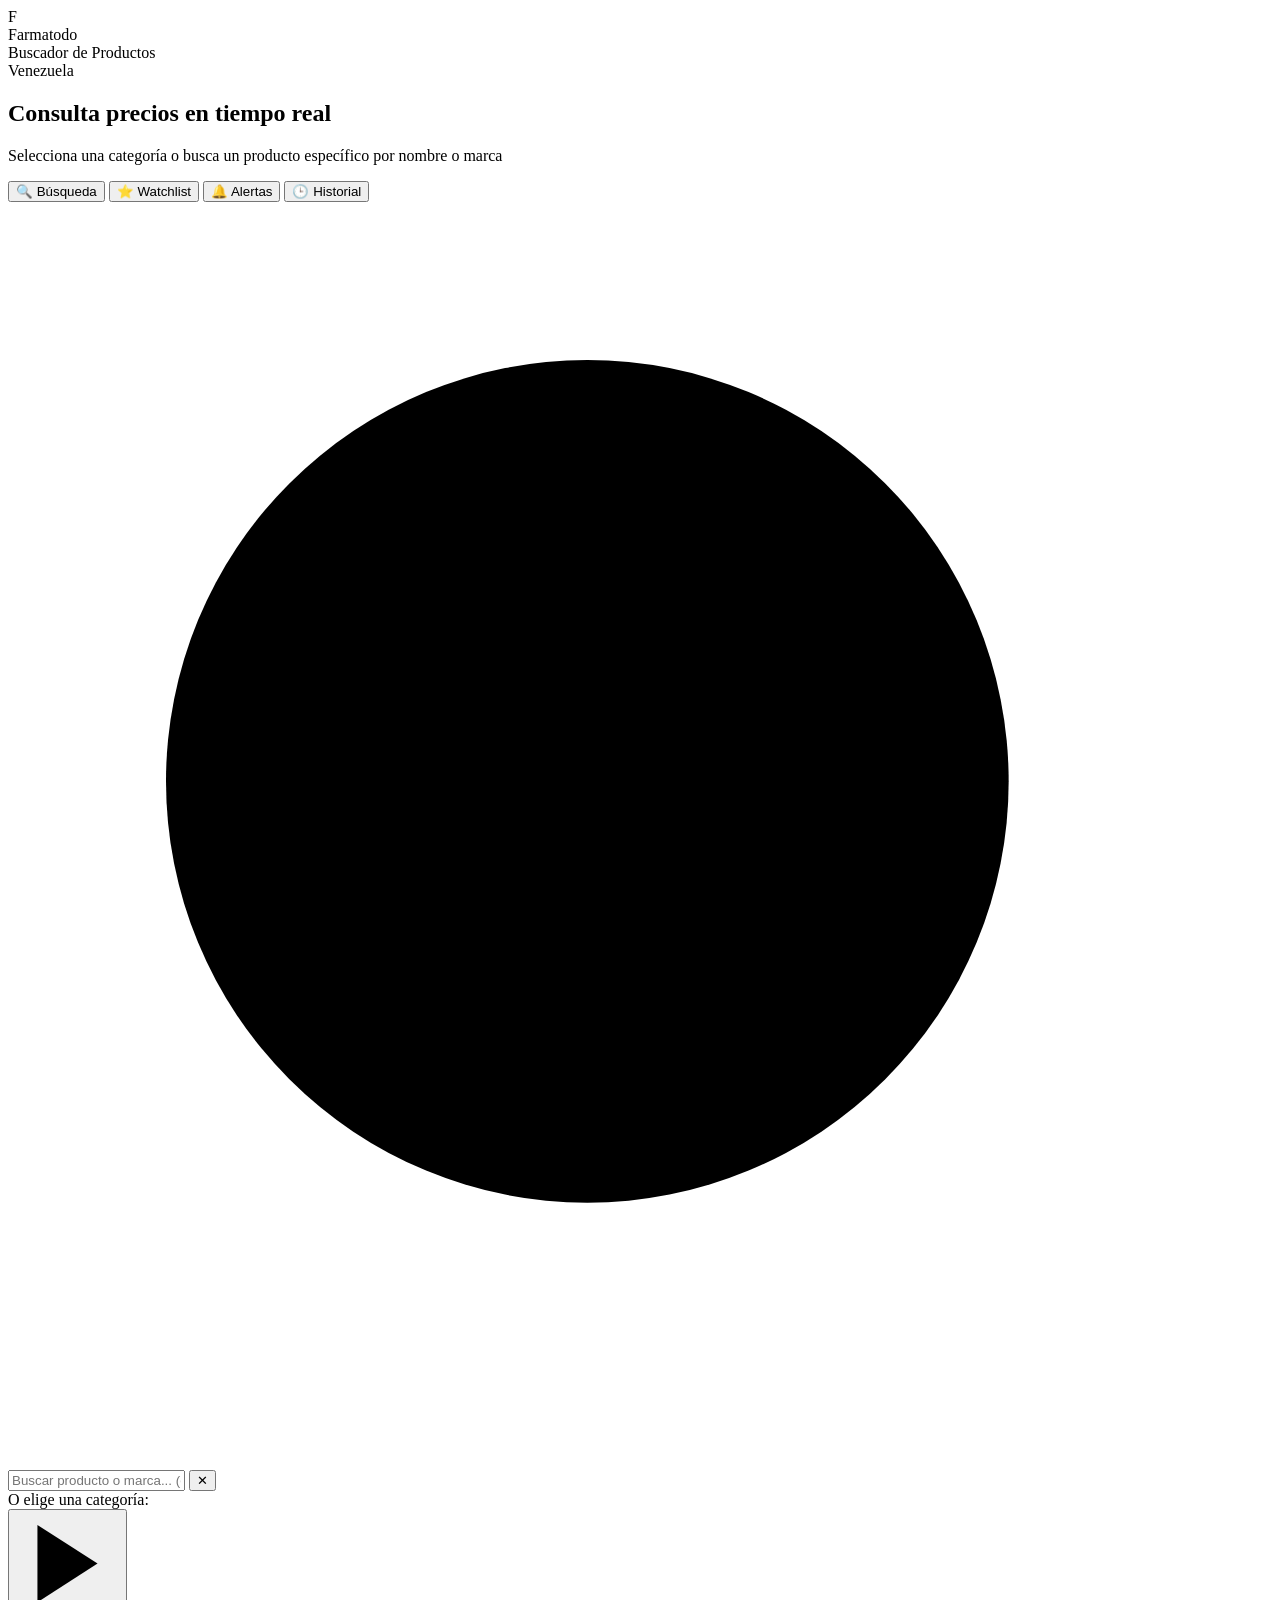
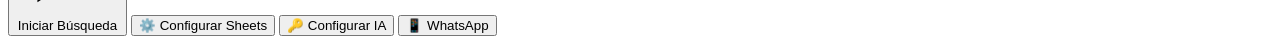
==== index.html @ d1be5161 "Add files via upload" ====
<!DOCTYPE html>
<html lang="es">
<head>
  <meta charset="UTF-8">
  <meta name="viewport" content="width=device-width, initial-scale=1.0">
  <title>Farmatodo | Buscador de Productos</title>
  <link rel="preconnect" href="https://fonts.googleapis.com">
  <link href="https://fonts.googleapis.com/css2?family=Inter:wght@300;400;500;600;700;800&display=swap" rel="stylesheet">
  <link rel="stylesheet" href="/static/style.css">
</head>
<body>

<!-- ══ HEADER ══════════════════════════════════════════════════════ -->
<header class="header">
  <div class="header-inner">
    <div class="logo">
      <div class="logo-icon">F</div>
      <div>
        <div class="logo-title">Farmatodo</div>
        <div class="logo-sub">Buscador de Productos</div>
      </div>
    </div>
    <div class="header-badge">Venezuela</div>
  </div>
</header>

<!-- ══ HERO ════════════════════════════════════════════════════════ -->
<section class="hero">
  <div class="hero-bg"></div>
  <div class="hero-content">
    <h1 class="hero-title">Consulta precios en tiempo real</h1>
    <p class="hero-sub">Selecciona una categoría o busca un producto específico por nombre o marca</p>
  </div>
</section>

<!-- ══ CONTROLES ═══════════════════════════════════════════════════ -->
<main class="main">
  <div class="card controls-card">

    <!-- ── TABS ─────────────────────────────────── -->
    <div class="tabs">
      <button class="tab" data-tab="search">🔍 Búsqueda</button>
      <button class="tab" data-tab="watchlist">⭐ Watchlist</button>
      <button class="tab" data-tab="alerts">
        🔔 Alertas <span id="alertBadge" class="badge-count" style="display:none">0</span>
      </button>
      <button class="tab" data-tab="history">🕒 Historial</button>
    </div>

    <!-- ══ TAB: BÚSQUEDA ══════════════════════════ -->
    <div id="tab-search" class="tab-panel active">
      <div class="search-row">
        <div class="search-wrap">
          <svg class="search-icon" viewBox="0 0 24 24"><circle cx="11" cy="11" r="8"/><line x1="21" y1="21" x2="16.65" y2="16.65"/></svg>
          <input id="searchInput" type="text" placeholder="Buscar producto o marca... (ej: Nestlé, Panadol, shampoo)" autocomplete="off">
          <button id="clearSearch" class="clear-btn" title="Limpiar">✕</button>
        </div>
      </div>
      <div class="section-label">O elige una categoría:</div>
      <div class="cat-grid" id="catGrid"></div>
    </div>

    <!-- ══ TAB: LISTA DE SEGUIMIENTO ══════════════ -->
    <div id="tab-watchlist" class="tab-panel" style="display:none">
      <div class="wl-header">
        <div class="section-label" style="margin-bottom:0">Busca varios productos a la vez y guárdalos</div>
        <button id="btnClearWatchlist" class="btn-ghost" title="Vaciar lista">Vaciar</button>
      </div>

      <div class="wl-input-row">
        <input id="wlInput" type="text" class="wl-input" placeholder="Escribe un producto o marca y presiona Enter o +" autocomplete="off">
        <button id="btnAddWl" class="btn btn-add">+ Agregar</button>
      </div>

      <div id="wlTags" class="wl-tags">
        <!-- chips generados por JS -->
      </div>

      <div class="wl-bottom">
        <span id="wlCount" class="wl-count">0 productos en la lista</span>
        <div style="display:flex;gap:8px">
          <button id="btnSaveWl" class="btn btn-outline">💾 Guardar lista</button>
          <button id="btnSearchWl" class="btn btn-primary" disabled>
            <svg viewBox="0 0 24 24"><polygon points="5,3 19,12 5,21"/></svg>
            Buscar lista completa
          </button>
        </div>
      </div>

      <!-- Listas guardadas -->
      <div id="savedLists" class="saved-lists"></div>
    </div>

    <!-- TAB: ALERTAS -->
    <div id="tab-alerts" class="tab-panel" style="display:none">
      
      <!-- Ticker de Precios (Bolsa) -->
      <div class="ticker-wrap">
        <div id="priceTicker" class="ticker">
          <!-- Se llena por JS -->
          <div class="ticker-item"><span class="ticker-name">INICIANDO MONITOR...</span></div>
        </div>
      </div>

      <div class="trading-header">
        <div>
          <div class="live-indicator">
            <div class="live-dot"></div>
            <span>MONITOR LIVE</span>
            <span id="liveClock" style="color:#888; font-weight:400">00:00:00</span>
          </div>
          <div class="modal-sub">Vigilancia activa de productos en Watchlist</div>
        </div>
        <div style="display:flex; gap:10px; align-items:center">
          <label class="btn-outline" style="display:flex; align-items:center; gap:8px; cursor:pointer; background:rgba(0,200,83,0.05)">
            <input type="checkbox" id="monitorToggle"> <strong>MONITOREO ACTIVO</strong>
          </label>
          <button id="btnClearAlerts" class="btn-ghost" style="font-size:12px">Limpiar Todo</button>
        </div>
      </div>
      
      <!-- Dashboard de Alertas -->
      <div id="alertsContainer" class="trading-grid">
        <div class="history-empty">Esperando cambios de precio en el mercado...</div>
      </div>
    </div>

    <!-- ══ TAB: HISTORIAL ══════════════════════════ -->
    <div id="tab-history" class="tab-panel" style="display:none">
      <div class="history-header">
        <div class="section-label" style="margin-bottom:0">Búsquedas anteriores</div>
        <button id="btnClearHistory" class="btn-ghost">Borrar todo</button>
      </div>
      <div id="historyList" class="history-list">
        <!-- ítems generados por JS -->
      </div>
    </div>

    <!-- ── BOTONES DE ACCIÓN ────────────────────── -->
    <div class="action-row" id="actionRow">
      <button id="btnSearch" class="btn btn-primary">
        <svg viewBox="0 0 24 24"><polygon points="5,3 19,12 5,21"/></svg>
        Iniciar Búsqueda
      </button>
      <button id="btnCancel" class="btn btn-danger" style="display:none">
        <svg viewBox="0 0 24 24"><rect x="3" y="3" width="18" height="18" rx="2"/></svg>
        Detener
      </button>
      <button id="btnExport" class="btn btn-success" style="display:none">
        <svg viewBox="0 0 24 24"><path d="M21 15v4a2 2 0 01-2 2H5a2 2 0 01-2-2v-4"/><polyline points="7,10 12,15 17,10"/><line x1="12" y1="15" x2="12" y2="3"/></svg>
        Exportar Excel
      </button>
      <button id="btnGsheets" class="btn btn-gsheets" style="display:none">
        <svg viewBox="0 0 24 24" fill="none" stroke="currentColor" stroke-width="2"><rect x="3" y="3" width="18" height="18" rx="2"/><line x1="3" y1="9" x2="21" y2="9"/><line x1="9" y1="9" x2="9" y2="21"/></svg>
        Enviar a Google Sheets
      </button>
      <button id="btnGsheetsConfig" class="btn btn-outline" title="Configurar Google Sheets">
        ⚙️ Configurar Sheets
      </button>
      <button id="btnAiAnalyze" class="btn btn-ai" style="display:none" title="Detectar competidores con IA">
        🤖 Analizar Competidores IA
      </button>
      <button id="btnAiConfig" class="btn btn-outline" title="Configurar Gemini API">
        🔑 Configurar IA
      </button>
      <button id="btnWpConfig" class="btn btn-outline" title="Configurar WhatsApp" onclick="openWpModal()">
        📱 WhatsApp
      </button>
    </div>
  </div>

  <!-- Barra de progreso -->
  <div id="progressBar" class="progress-wrap" style="display:none">
    <div class="progress-header">
      <span id="progressMsg">Iniciando...</span>
      <span id="progressPct">0%</span>
    </div>
    <div class="progress-track">
      <div id="progressFill" class="progress-fill"></div>
    </div>
    <div class="progress-stats">
      <span id="statsFound">0 productos encontrados</span>
      <span id="statsTime">00:00</span>
    </div>
  </div>

  <!-- Filtro de resultados -->
  <div id="filterRow" class="filter-row" style="display:none">
    <input id="filterInput" type="text" placeholder="Filtrar resultados..." class="filter-input">
    <select id="sortSelect" class="sort-select">
      <option value="">Ordenar por...</option>
      <option value="name">Nombre A-Z</option>
      <option value="price_asc">Precio menor</option>
      <option value="price_desc">Precio mayor</option>
      <option value="brand">Marca</option>
      <option value="discount">Con descuento primero</option>
    </select>
    <div id="countBadge" class="count-badge">0 resultados</div>
  </div>

  <!-- Tabla de resultados -->
  <div id="resultsWrap" class="card results-card" style="display:none">
    <table id="resultsTable">
      <thead>
        <tr>
          <th>#</th>
          <th>Fecha/Hora</th>
          <th>Imagen</th>
          <th>Marca</th>
          <th>Producto</th>
          <th>SKU</th>
          <th>Precio</th>
          <th>Antes</th>
          <th>Descuento</th>
          <th>Subcategoría</th>
          <th>Enlace</th>
        </tr>
      </thead>
      <tbody id="tableBody"></tbody>
    </table>
  </div>

  <!-- Estado vacío -->
  <div id="emptyState" class="empty-state" style="display:none">
    <div class="empty-icon">🔍</div>
    <div class="empty-title">Sin resultados</div>
    <div class="empty-sub">Intenta con otra categoría o término de búsqueda</div>
  </div>
</main>

<!-- ══ TOAST ════════════════════════════════════════════════════════ -->
<div id="toast" class="toast"></div>

<!-- ══ MODAL: CONFIGURACIÓN GOOGLE SHEETS ══════════════════════ -->
<div id="modalOverlay" class="modal-overlay" style="display:none" onclick="closeModal()"> </div>
<div id="gsheetsModal" class="modal" style="display:none">
  <div class="modal-header">
    <div>
      <div class="modal-title">📊 Configurar Google Sheets</div>
      <div class="modal-sub">Conecta la app con tu hoja de cálculo para guardar productos automáticamente</div>
    </div>
    <button class="modal-close" onclick="closeModal()">✕</button>
  </div>

  <div class="modal-body">
    <!-- Paso 1 -->
    <div class="setup-step">
      <div class="step-num">1</div>
      <div class="step-body">
        <div class="step-title">Crear cuenta de servicio en Google Cloud</div>
        <div class="step-desc">Necesitas un archivo JSON de credenciales. Sigue estos pasos:</div>
        <ol class="step-list">
          <li>Ve a <a href="https://console.cloud.google.com" target="_blank" rel="noopener">console.cloud.google.com</a></li>
          <li>Crea un proyecto nuevo (ej: "Farmatodo Scraper")</li>
          <li><strong>APIs y Servicios</strong> → Habilitar APIs → Busca y activa <em>"Google Sheets API"</em> y <em>"Google Drive API"</em></li>
          <li><strong>Credenciales</strong> → Crear credenciales → <em>Cuenta de servicio</em> → descarga el JSON</li>
        </ol>
        <div class="step-field">
          <label class="field-label">Ruta al archivo credentials.json</label>
          <input id="cfgCredsPath" type="text" class="modal-input" placeholder="C:\Users\manue\Downloads\mi-proyecto-xxxxx.json">
        </div>
      </div>
    </div>

    <!-- Paso 2 -->
    <div class="setup-step">
      <div class="step-num">2</div>
      <div class="step-body">
        <div class="step-title">Crear o abrir tu Google Sheet</div>
        <div class="step-desc">Crea una hoja nueva en <a href="https://sheets.google.com" target="_blank">sheets.google.com</a>, luego <strong>compártela</strong> con el email de tu cuenta de servicio (está en el JSON, campo <code>client_email</code>). Dále permiso de <em>Editor</em>.</div>
        <div class="step-field">
          <label class="field-label">URL de la hoja de cálculo</label>
          <input id="cfgSheetUrl" type="text" class="modal-input" placeholder="https://docs.google.com/spreadsheets/d/XXXXXX/edit">
        </div>
      </div>
    </div>
  </div>

  <div class="modal-footer">
    <button class="btn btn-outline" onclick="closeModal()">Cancelar</button>
    <button id="btnTestSheets" class="btn btn-outline">🔍 Probar conexión</button>
    <button id="btnSaveGsheets" class="btn btn-primary">💾 Guardar configuración</button>
  </div>
</div>

<!-- ══ MODAL: CONFIGURAR IA ════════════════════════════════════ -->
<div id="aiConfigOverlay" class="modal-overlay" style="display:none" onclick="closeAiConfigModal()"></div>
<div id="aiConfigModal" class="modal" style="display:none">
  <div class="modal-header">
    <div>
      <div class="modal-title">🤖 Configurar Análisis IA de Competidores</div>
      <div class="modal-sub">Usa Gemini para detectar competidores por significado, uso y propósito del producto</div>
    </div>
    <button class="modal-close" onclick="closeAiConfigModal()">✕</button>
  </div>
  <div class="modal-body">
    <div class="setup-step">
      <div class="step-num">1</div>
      <div class="step-body">
        <div class="step-title">Obtener tu Gemini API Key</div>
        <div class="step-desc">Ve a <a href="https://aistudio.google.com/app/apikey" target="_blank" rel="noopener">Google AI Studio</a>, inicia sesión con tu cuenta Google y genera una API Key gratuita. Cópiala y pégala abajo.</div>
        <div class="step-field" style="margin-top:12px">
          <label class="field-label">Gemini API Key</label>
          <input id="aiApiKeyInput" type="password" class="modal-input" placeholder="AIzaSy...">
          <div id="aiKeyStatus" style="margin-top:6px;font-size:12px;color:#888"></div>
        </div>
      </div>
    </div>
    <div class="setup-step" style="background:linear-gradient(135deg,#f3eeff,#ede4ff);border-color:#c9b0ff">
      <div class="step-num" style="background:#7b2ff7">💡</div>
      <div class="step-body">
        <div class="step-title">¿Qué detecta la IA?</div>
        <div class="step-desc">La IA de Gemini analiza el nombre de cada producto y entiende <strong>para qué sirve</strong>, aunque tenga un nombre genérico o de marketing. Así puede agrupar, por ejemplo:</div>
        <ul style="margin:8px 0 0 16px;font-size:13px;color:#555;line-height:1.8">
          <li><strong>Voltarén Gel</strong> + <strong>Diclofenaco Crema</strong> → "Antiinflamatorio Tópico | 50g"</li>
          <li><strong>Panadol Tab</strong> + <strong>Dolex 500mg</strong> → "Paracetamol Oral | 500mg"</li>
          <li><strong>Agua Micelar</strong> + <strong>Garnier Agua Limpiadora</strong> → "Agua Micelar Desmaquillante"</li>
        </ul>
      </div>
    </div>
  </div>
  <div class="modal-footer">
    <button class="btn btn-outline" onclick="closeAiConfigModal()">Cancelar</button>
    <button id="btnSaveAiKey" class="btn btn-ai">💾 Guardar API Key</button>
  </div>
</div>

<!-- ══ MODAL: PROGRESO IA ═══════════════════════════════════════ -->
<div id="aiProgressOverlay" class="modal-overlay" style="display:none"></div>
<div id="aiProgressModal" class="modal ai-progress-modal" style="display:none">
  <div class="modal-header">
    <div>
      <div class="modal-title">🤖 Analizando Competidores con IA</div>
      <div class="modal-sub" id="aiProgressSubtitle">Gemini está procesando los productos en lotes...</div>
    </div>
  </div>
  <div class="modal-body" style="padding:16px 24px">
    <div class="ai-progress-track">
      <div id="aiProgressFill" class="ai-progress-fill" style="width:0%"></div>
    </div>
    <div style="display:flex;justify-content:space-between;margin-top:8px;font-size:13px;color:#666">
      <span id="aiProgressMsg">Iniciando...</span>
      <span id="aiProgressPct">0%</span>
    </div>
    <div id="aiResultsPreview" class="ai-results-preview">
      <!-- Resultados en tiempo real -->
    </div>
  </div>
  <div class="modal-footer">
    <button id="btnCancelAi" class="btn btn-danger">⏹ Detener</button>
    <button id="btnExportAiSheets" class="btn btn-ai" style="display:none">
      📊 Exportar a Google Sheets
    </button>
  </div>
</div>

<script src="/static/app.js"></script>
  <!-- ══ MODAL: EMAIL ════════════════════════════ -->
  <div id="emailModal" class="modal" style="display:none">
    <div class="modal-header">
      <div>
        <div class="modal-title">📧 Configurar Alertas por Correo</div>
        <div class="modal-sub">Usa tu cuenta de Gmail/Outlook para alertas GRATIS</div>
      </div>
      <button class="modal-close" onclick="closeEmailModal()">✕</button>
    </div>
    <div class="modal-body">
      <div class="setup-step">
        <div class="step-num">1</div>
        <div class="step-body">
          <div class="step-title">Servidor de Salida (SMTP)</div>
          <div style="display:grid; grid-template-columns: 2fr 1fr; gap:10px">
            <div class="form-group">
              <label>Servidor SMTP</label>
              <input type="text" id="mailSmtp" placeholder="smtp.gmail.com" class="wl-input" style="width:100%">
            </div>
            <div class="form-group">
              <label>Puerto</label>
              <input type="number" id="mailPort" placeholder="587" class="wl-input" style="width:100%">
            </div>
          </div>
        </div>
      </div>
      <div class="setup-step" style="margin-top:20px">
        <div class="step-num">2</div>
        <div class="step-body">
          <div class="step-title">Cuenta de Envío</div>
          <div class="form-group">
            <label>Tu Correo Electrónico</label>
            <input type="text" id="mailSender" placeholder="tu_usuario@gmail.com" class="wl-input" style="width:100%">
          </div>
          <div class="form-group" style="margin-top:12px">
            <label>Contraseña de Aplicación <small>(no tu clave normal)</small></label>
            <input type="password" id="mailPass" placeholder="Tu contraseña de app" class="wl-input" style="width:100%">
          </div>
        </div>
      </div>
      <div class="setup-step" style="margin-top:20px">
        <div class="step-num">3</div>
        <div class="step-body">
          <div class="step-title">Destinatario</div>
          <div class="form-group">
            <label>Enviar Alertas A:</label>
            <input type="text" id="mailReceiver" placeholder="tu_correo_personal@gmail.com" class="wl-input" style="width:100%">
          </div>
          <div style="margin-top:15px; display:flex; align-items:center; gap:10px; background:rgba(46,109,180,0.05); padding:10px; border-radius:8px">
            <input type="checkbox" id="mailEnabled" style="width:20px; height:20px; cursor:pointer">
            <label for="mailEnabled" style="cursor:pointer; font-weight:700; color:var(--accent)">Habilitar Alertas por Email</label>
          </div>
        </div>
      </div>
    </div>
    <div class="modal-footer" style="padding:20px; display:flex; justify-content:flex-end; gap:12px; border-top:1px solid var(--border)">
      <button class="btn-ghost" onclick="closeEmailModal()">Cancelar</button>
      <button class="btn btn-primary" onclick="saveEmailConfig()">Guardar Configuración</button>
    </div>
  </div>
</body>
</html>
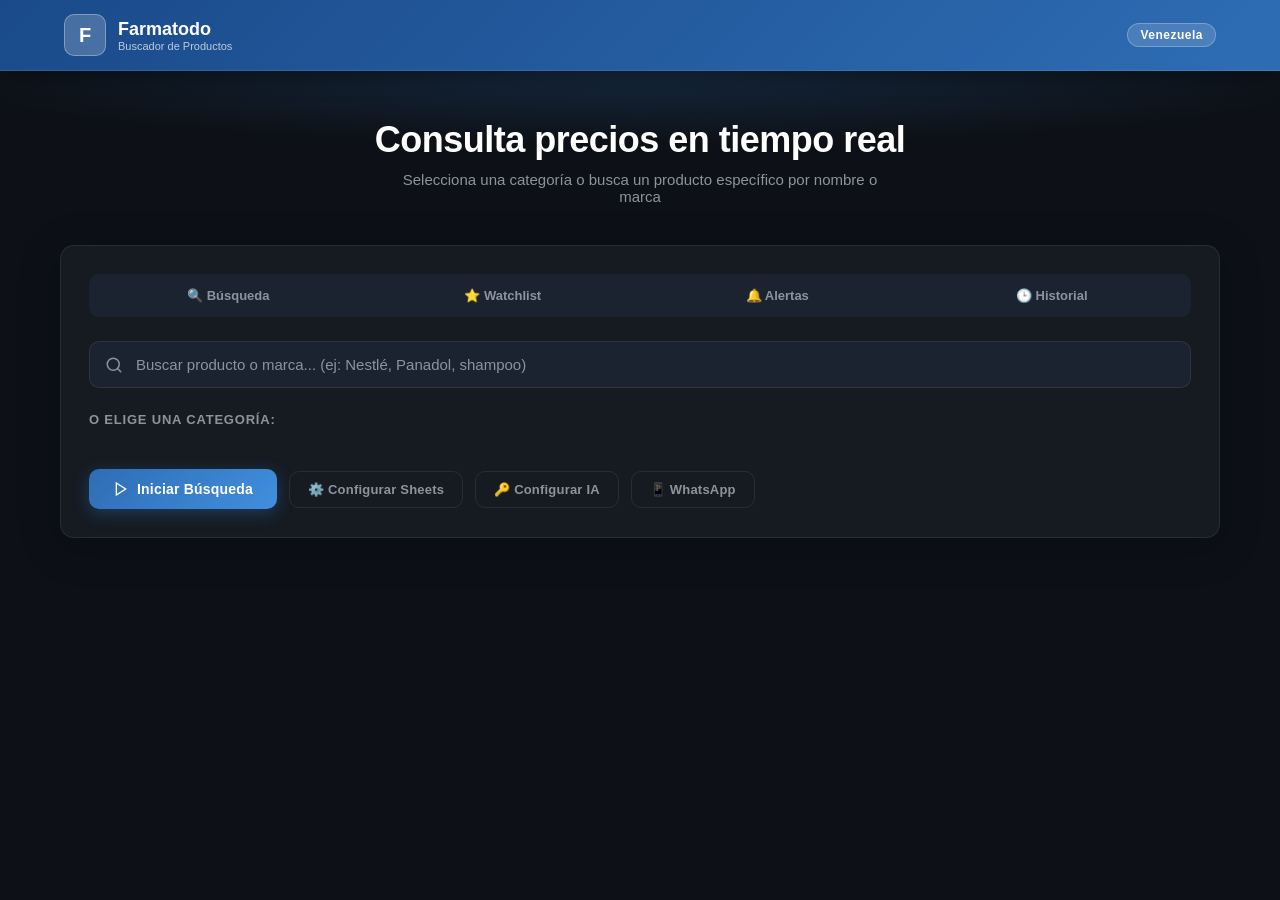
==== commit a5c4b1f6: "Add files via upload" ====
--- a/index.html
+++ b/index.html
@@ -6,7 +6,7 @@
   <title>Farmatodo | Buscador de Productos</title>
   <link rel="preconnect" href="https://fonts.googleapis.com">
   <link href="https://fonts.googleapis.com/css2?family=Inter:wght@300;400;500;600;700;800&display=swap" rel="stylesheet">
-  <link rel="stylesheet" href="/static/style.css">
+  <link rel="stylesheet" href="style.css">
 </head>
 <body>
 
@@ -354,7 +354,7 @@
   </div>
 </div>
 
-<script src="/static/app.js"></script>
+<script src="app.js"></script>
   <!-- ══ MODAL: EMAIL ════════════════════════════ -->
   <div id="emailModal" class="modal" style="display:none">
     <div class="modal-header">
--- a/style.css
+++ b/style.css
@@ -0,0 +1,649 @@
+/* ═══════════════════════════════════════════════
+   Farmatodo App — Premium Design System
+   ═══════════════════════════════════════════════ */
+:root {
+  --blue:       #2E6DB4;
+  --blue-dark:  #1a4a8a;
+  --blue-light: #418fde;
+  --blue-glow:  rgba(46, 109, 180, 0.3);
+  --accent:     #14c5c7;
+  --success:    #00c853;
+  --danger:     #ff3d71;
+  --warn:       #ffc107;
+  --bg:         #0d1117;
+  --surface:    #161b22;
+  --surface2:   #1c2330;
+  --border:     rgba(255,255,255,0.08);
+  --text:       #e6edf3;
+  --text-sub:   #8b949e;
+  --radius:     14px;
+  --transition: 0.25s cubic-bezier(.4,0,.2,1);
+}
+
+*, *::before, *::after { box-sizing: border-box; margin: 0; padding: 0; }
+
+html { font-size: 16px; scroll-behavior: smooth; }
+
+body {
+  font-family: 'Inter', -apple-system, sans-serif;
+  background: var(--bg);
+  color: var(--text);
+  min-height: 100vh;
+  overflow-x: hidden;
+}
+
+/* ── Scrollbar ─────────────────────────────────── */
+::-webkit-scrollbar { width: 6px; height: 6px; }
+::-webkit-scrollbar-track { background: var(--surface); }
+::-webkit-scrollbar-thumb { background: var(--blue); border-radius: 3px; }
+
+/* ── HEADER ────────────────────────────────────── */
+.header {
+  background: linear-gradient(135deg, var(--blue-dark) 0%, var(--blue) 100%);
+  border-bottom: 1px solid rgba(255,255,255,0.1);
+  position: sticky; top: 0; z-index: 100;
+  box-shadow: 0 4px 24px rgba(0,0,0,0.4);
+}
+.header-inner {
+  max-width: 1200px; margin: 0 auto;
+  padding: 14px 24px;
+  display: flex; align-items: center; justify-content: space-between;
+}
+.logo { display: flex; align-items: center; gap: 12px; }
+.logo-icon {
+  width: 42px; height: 42px; border-radius: 10px;
+  background: rgba(255,255,255,0.2);
+  backdrop-filter: blur(10px);
+  display: flex; align-items: center; justify-content: center;
+  font-size: 20px; font-weight: 800; color: #fff;
+  border: 1px solid rgba(255,255,255,0.3);
+}
+.logo-title { font-size: 18px; font-weight: 700; color: #fff; }
+.logo-sub  { font-size: 11px; color: rgba(255,255,255,0.7); font-weight: 400; }
+.header-badge {
+  background: rgba(255,255,255,0.15);
+  border: 1px solid rgba(255,255,255,0.25);
+  color: #fff; font-size: 12px; font-weight: 600;
+  padding: 4px 12px; border-radius: 20px;
+  letter-spacing: 0.5px;
+}
+
+/* ── HERO ──────────────────────────────────────── */
+.hero {
+  position: relative; overflow: hidden;
+  padding: 48px 24px 40px;
+  text-align: center;
+}
+.hero-bg {
+  position: absolute; inset: 0;
+  background: radial-gradient(ellipse 80% 60% at 50% 0%, rgba(46,109,180,0.25) 0%, transparent 70%);
+  pointer-events: none;
+}
+.hero-content { position: relative; }
+.hero-title {
+  font-size: clamp(24px, 4vw, 36px);
+  font-weight: 800; color: #fff;
+  letter-spacing: -0.5px;
+  margin-bottom: 10px;
+}
+.hero-sub { font-size: 15px; color: var(--text-sub); max-width: 520px; margin: 0 auto; }
+
+/* ── MAIN ──────────────────────────────────────── */
+.main {
+  max-width: 1200px; margin: 0 auto;
+  padding: 0 20px 60px;
+}
+
+/* ── CARD ──────────────────────────────────────── */
+.card {
+  background: var(--surface);
+  border: 1px solid var(--border);
+  border-radius: var(--radius);
+  padding: 28px;
+  margin-bottom: 20px;
+}
+.controls-card { box-shadow: 0 8px 40px rgba(0,0,0,0.3); }
+
+/* ── SEARCH ────────────────────────────────────── */
+.search-row { margin-bottom: 24px; }
+.search-wrap {
+  position: relative;
+  display: flex; align-items: center;
+}
+.search-icon {
+  position: absolute; left: 16px;
+  width: 18px; height: 18px;
+  stroke: var(--text-sub); fill: none;
+  stroke-width: 2; stroke-linecap: round;
+  pointer-events: none;
+}
+#searchInput {
+  width: 100%;
+  background: var(--surface2);
+  border: 1.5px solid var(--border);
+  border-radius: 10px;
+  color: var(--text);
+  font-family: 'Inter', sans-serif;
+  font-size: 15px;
+  padding: 14px 44px 14px 46px;
+  outline: none;
+  transition: border-color var(--transition), box-shadow var(--transition);
+}
+#searchInput:focus {
+  border-color: var(--blue-light);
+  box-shadow: 0 0 0 3px var(--blue-glow);
+}
+#searchInput::placeholder { color: var(--text-sub); }
+.clear-btn {
+  position: absolute; right: 12px;
+  background: none; border: none;
+  color: var(--text-sub); cursor: pointer;
+  font-size: 14px; padding: 4px 6px;
+  border-radius: 4px;
+  display: none;
+  transition: color var(--transition);
+}
+.clear-btn:hover { color: var(--text); }
+
+/* ── CATEGORY GRID ─────────────────────────────── */
+.section-label {
+  font-size: 13px; font-weight: 600;
+  color: var(--text-sub); text-transform: uppercase;
+  letter-spacing: 0.8px; margin-bottom: 14px;
+}
+.cat-grid {
+  display: grid;
+  grid-template-columns: repeat(auto-fill, minmax(160px, 1fr));
+  gap: 10px;
+  margin-bottom: 28px;
+}
+.cat-chip {
+  background: var(--surface2);
+  border: 1.5px solid var(--border);
+  border-radius: 10px;
+  padding: 14px 12px;
+  cursor: pointer;
+  text-align: center;
+  transition: all var(--transition);
+  user-select: none;
+}
+.cat-chip:hover {
+  border-color: var(--blue-light);
+  background: rgba(46,109,180,0.1);
+  transform: translateY(-2px);
+}
+.cat-chip.active {
+  border-color: var(--blue-light);
+  background: rgba(46,109,180,0.2);
+  box-shadow: 0 0 0 2px var(--blue-glow);
+}
+.cat-chip-icon { font-size: 22px; margin-bottom: 6px; }
+.cat-chip-name { font-size: 12px; font-weight: 600; color: var(--text); }
+.cat-chip-count { font-size: 10px; color: var(--text-sub); margin-top: 2px; }
+
+/* ── BUTTONS ───────────────────────────────────── */
+.action-row {
+  display: flex; gap: 12px; flex-wrap: wrap;
+  align-items: center;
+}
+.btn {
+  display: inline-flex; align-items: center; gap: 8px;
+  font-family: 'Inter', sans-serif;
+  font-size: 14px; font-weight: 600;
+  padding: 12px 24px; border-radius: 10px;
+  border: none; cursor: pointer;
+  transition: all var(--transition);
+  letter-spacing: 0.2px;
+}
+.btn svg { width: 16px; height: 16px; fill: none; stroke: currentColor; stroke-width: 2; stroke-linecap: round; }
+.btn-primary {
+  background: linear-gradient(135deg, var(--blue) 0%, var(--blue-light) 100%);
+  color: #fff;
+  box-shadow: 0 4px 16px rgba(46,109,180,0.4);
+}
+.btn-primary:hover {
+  transform: translateY(-2px);
+  box-shadow: 0 8px 24px rgba(46,109,180,0.5);
+}
+.btn-primary:active { transform: translateY(0); }
+.btn-danger  { background: rgba(255,61,113,0.15); border: 1.5px solid var(--danger); color: var(--danger); }
+.btn-danger:hover  { background: rgba(255,61,113,0.25); }
+.btn-success { background: rgba(0,200,83,0.15); border: 1.5px solid var(--success); color: var(--success); }
+.btn-success:hover { background: rgba(0,200,83,0.25); }
+.btn:disabled { opacity: 0.45; cursor: not-allowed; transform: none !important; }
+
+/* ── PROGRESS ──────────────────────────────────── */
+.progress-wrap {
+  background: var(--surface);
+  border: 1px solid var(--border);
+  border-radius: var(--radius);
+  padding: 20px 24px;
+  margin-bottom: 20px;
+}
+.progress-header {
+  display: flex; justify-content: space-between;
+  align-items: center; margin-bottom: 10px;
+}
+.progress-header span { font-size: 14px; font-weight: 500; }
+#progressPct { color: var(--blue-light); font-weight: 700; }
+.progress-track {
+  height: 8px; background: var(--surface2);
+  border-radius: 4px; overflow: hidden;
+  margin-bottom: 10px;
+}
+.progress-fill {
+  height: 100%;
+  background: linear-gradient(90deg, var(--blue) 0%, var(--accent) 100%);
+  border-radius: 4px; width: 0%;
+  transition: width 0.6s ease;
+  position: relative;
+}
+.progress-fill::after {
+  content: ''; position: absolute; right: 0; top: 0; bottom: 0; width: 40px;
+  background: linear-gradient(90deg, transparent, rgba(255,255,255,0.3));
+  animation: shimmer 1.2s infinite;
+}
+@keyframes shimmer { 0%,100% { opacity: 0.4 } 50% { opacity: 1 } }
+.progress-stats {
+  display: flex; justify-content: space-between;
+  font-size: 12px; color: var(--text-sub);
+}
+
+/* ── FILTER ROW ────────────────────────────────── */
+.filter-row {
+  display: flex; gap: 10px; align-items: center;
+  margin-bottom: 14px; flex-wrap: wrap;
+}
+.filter-input {
+  flex: 1; min-width: 200px;
+  background: var(--surface); border: 1.5px solid var(--border);
+  border-radius: 8px; color: var(--text);
+  font-family: 'Inter', sans-serif; font-size: 14px;
+  padding: 10px 14px; outline: none;
+  transition: border-color var(--transition);
+}
+.filter-input:focus { border-color: var(--blue-light); }
+.filter-input::placeholder { color: var(--text-sub); }
+.sort-select {
+  background: var(--surface); border: 1.5px solid var(--border);
+  border-radius: 8px; color: var(--text);
+  font-family: 'Inter', sans-serif; font-size: 13px;
+  padding: 10px 14px; outline: none; cursor: pointer;
+  transition: border-color var(--transition);
+}
+.sort-select:focus { border-color: var(--blue-light); }
+.sort-select option { background: var(--surface2); }
+.count-badge {
+  background: rgba(46,109,180,0.2);
+  border: 1px solid rgba(46,109,180,0.4);
+  color: var(--blue-light); font-size: 12px; font-weight: 600;
+  padding: 8px 14px; border-radius: 8px; white-space: nowrap;
+}
+
+/* ── RESULTS TABLE ─────────────────────────────── */
+.results-card { padding: 0; overflow: hidden; }
+#resultsTable {
+  width: 100%; border-collapse: collapse;
+  font-size: 13px;
+}
+#resultsTable thead th {
+  background: var(--surface2);
+  color: var(--text-sub); font-size: 11px; font-weight: 700;
+  text-transform: uppercase; letter-spacing: 0.6px;
+  padding: 14px 12px;
+  text-align: left; white-space: nowrap;
+  border-bottom: 1px solid var(--border);
+  position: sticky; top: 0;
+}
+#resultsTable tbody tr {
+  border-bottom: 1px solid var(--border);
+  transition: background var(--transition);
+  animation: fadeInRow 0.3s ease forwards;
+}
+@keyframes fadeInRow { from { opacity: 0; transform: translateY(4px); } to { opacity:1; transform: translateY(0); } }
+#resultsTable tbody tr:hover { background: rgba(46,109,180,0.07); }
+#resultsTable td { padding: 10px 12px; vertical-align: middle; }
+.td-num { color: var(--text-sub); font-size: 11px; text-align: center; width: 40px; }
+.td-time { color: var(--text-sub); font-size: 11px; width: 130px; }
+.td-img { width: 52px; text-align: center; }
+.product-thumb {
+  width: 46px; height: 46px; object-fit: contain;
+  border-radius: 8px; background: var(--surface2);
+  border: 1px solid var(--border);
+}
+.img-placeholder {
+  width: 46px; height: 46px; border-radius: 8px;
+  background: var(--surface2); border: 1px solid var(--border);
+  display: flex; align-items: center; justify-content: center;
+  font-size: 18px; color: var(--text-sub);
+}
+.td-brand { color: var(--text-sub); font-size: 12px; max-width: 110px; }
+.td-name { font-weight: 500; max-width: 300px; }
+.td-price {
+  font-weight: 700; color: var(--blue-light);
+  font-size: 14px; white-space: nowrap;
+}
+.td-old {
+  color: var(--text-sub); font-size: 11px;
+  text-decoration: line-through; white-space: nowrap;
+}
+.badge-discount {
+  display: inline-block;
+  background: rgba(255,193,7,0.2);
+  border: 1px solid rgba(255,193,7,0.4);
+  color: var(--warn); font-size: 11px; font-weight: 700;
+  padding: 2px 8px; border-radius: 20px;
+}
+.td-link a {
+  color: var(--blue-light); text-decoration: none;
+  font-size: 12px; white-space: nowrap;
+  transition: color var(--transition);
+}
+.td-link a:hover { color: var(--accent); text-decoration: underline; }
+.td-subcat {
+  font-size: 11px; color: var(--text-sub);
+  background: var(--surface2);
+  border: 1px solid var(--border);
+  padding: 2px 8px; border-radius: 6px;
+  white-space: nowrap;
+}
+
+/* ── EMPTY STATE ───────────────────────────────── */
+.empty-state {
+  text-align: center; padding: 60px 20px;
+  background: var(--surface);
+  border: 1px solid var(--border);
+  border-radius: var(--radius);
+}
+.empty-icon { font-size: 48px; margin-bottom: 16px; }
+.empty-title { font-size: 18px; font-weight: 700; color: var(--text); margin-bottom: 8px; }
+.empty-sub { font-size: 14px; color: var(--text-sub); }
+
+/* ── TOAST ─────────────────────────────────────── */
+.toast {
+  position: fixed; bottom: 28px; right: 28px;
+  background: var(--surface2); border: 1px solid var(--border);
+  color: var(--text); font-size: 13px; font-weight: 500;
+  padding: 12px 20px; border-radius: 10px;
+  box-shadow: 0 8px 32px rgba(0,0,0,0.4);
+  transform: translateY(80px); opacity: 0;
+  transition: all 0.35s cubic-bezier(.4,0,.2,1);
+  z-index: 999; max-width: 320px;
+}
+.toast.show { transform: translateY(0); opacity: 1; }
+.toast.success { border-color: var(--success); color: var(--success); }
+.toast.error   { border-color: var(--danger);  color: var(--danger);  }
+
+/* ── PULSE INDICATOR ───────────────────────────── */
+.pulse-dot {
+  width: 8px; height: 8px; border-radius: 50%;
+  background: var(--accent); display: inline-block;
+  animation: pulse 1.2s infinite;
+  margin-right: 8px;
+}
+@keyframes pulse { 0%,100% { transform: scale(1); opacity: 1; } 50% { transform: scale(1.5); opacity: 0.5; } }
+
+/* ── TABS ──────────────────────────────────────── */
+.tabs{display:flex;gap:4px;background:var(--surface2);border-radius:10px;padding:4px;margin-bottom:24px}
+.tab{flex:1;padding:10px 14px;background:none;border:none;color:var(--text-sub);font-family:'Inter',sans-serif;font-size:13px;font-weight:600;border-radius:8px;cursor:pointer;transition:all var(--transition);white-space:nowrap}
+.tab:hover{color:var(--text);background:rgba(255,255,255,0.05)}
+.tab.active{background:var(--surface);color:var(--text);box-shadow:0 2px 8px rgba(0,0,0,0.3)}
+.tab-panel{animation:fadeInPanel 0.2s ease}
+@keyframes fadeInPanel{from{opacity:0;transform:translateY(4px)}to{opacity:1;transform:none}}
+/* WATCHLIST */
+.wl-header{display:flex;justify-content:space-between;align-items:center;margin-bottom:16px}
+.btn-ghost{background:none;border:none;color:var(--text-sub);font-size:12px;font-weight:600;cursor:pointer;padding:4px 8px;border-radius:6px;transition:color var(--transition)}
+.btn-ghost:hover{color:var(--danger)}
+.wl-input-row{display:flex;gap:10px;margin-bottom:16px}
+.wl-input{flex:1;background:var(--surface2);border:1.5px solid var(--border);border-radius:10px;color:var(--text);font-family:'Inter',sans-serif;font-size:14px;padding:12px 16px;outline:none;transition:border-color var(--transition)}
+.wl-input:focus{border-color:var(--blue-light)}
+.wl-input::placeholder{color:var(--text-sub)}
+.btn-add{background:rgba(46,109,180,0.2);border:1.5px solid var(--blue-light);color:var(--blue-light);font-family:'Inter',sans-serif;font-size:14px;font-weight:700;padding:12px 20px;border-radius:10px;cursor:pointer;white-space:nowrap;transition:all var(--transition)}
+.btn-add:hover{background:rgba(46,109,180,0.35)}
+.wl-tags{display:flex;flex-wrap:wrap;gap:8px;min-height:48px;padding:10px;background:var(--surface2);border-radius:10px;border:1px dashed var(--border);margin-bottom:16px;align-items:center}
+.wl-tags-empty{color:var(--text-sub);font-size:12px}
+.wl-tag{display:inline-flex;align-items:center;gap:6px;background:rgba(46,109,180,0.2);border:1px solid rgba(46,109,180,0.5);color:var(--blue-light);font-size:13px;font-weight:600;padding:6px 12px;border-radius:20px;animation:popIn .2s cubic-bezier(.4,0,.2,1)}
+@keyframes popIn{from{transform:scale(0.7);opacity:0}to{transform:scale(1);opacity:1}}
+.wl-tag-del{background:none;border:none;color:rgba(65,143,222,0.6);font-size:15px;cursor:pointer;padding:0;line-height:1;transition:color var(--transition)}
+.wl-tag-del:hover{color:var(--danger)}
+.wl-bottom{display:flex;justify-content:space-between;align-items:center;flex-wrap:wrap;gap:10px}
+.wl-count{font-size:12px;color:var(--text-sub)}
+.btn-outline{background:none;border:1.5px solid var(--border);color:var(--text-sub);font-family:'Inter',sans-serif;font-size:13px;font-weight:600;padding:10px 18px;border-radius:10px;cursor:pointer;transition:all var(--transition)}
+.btn-outline:hover{border-color:var(--blue-light);color:var(--blue-light)}
+.saved-lists{margin-top:22px}
+.saved-lists-title{font-size:11px;font-weight:700;color:var(--text-sub);text-transform:uppercase;letter-spacing:0.8px;margin-bottom:10px}
+.saved-list-item{display:flex;align-items:center;justify-content:space-between;background:var(--surface2);border:1px solid var(--border);border-radius:10px;padding:12px 16px;margin-bottom:8px;gap:10px;transition:border-color var(--transition)}
+.saved-list-item:hover{border-color:rgba(46,109,180,0.4)}
+.saved-list-meta{flex:1;min-width:0}
+.saved-list-name{font-size:13px;font-weight:700;color:var(--text);margin-bottom:6px}
+.saved-list-chips{display:flex;flex-wrap:wrap;gap:4px}
+.saved-list-chip{font-size:10px;background:rgba(46,109,180,0.12);border:1px solid rgba(46,109,180,0.25);color:var(--blue-light);padding:2px 8px;border-radius:10px}
+.saved-list-actions{display:flex;gap:6px;flex-shrink:0}
+.sl-btn{background:none;border:1px solid var(--border);color:var(--text-sub);font-size:11px;font-weight:600;padding:5px 10px;border-radius:6px;cursor:pointer;white-space:nowrap;transition:all var(--transition)}
+.sl-btn.load{border-color:var(--blue-light);color:var(--blue-light)}
+.sl-btn.load:hover{background:rgba(46,109,180,0.2)}
+.sl-btn.del:hover{border-color:var(--danger);color:var(--danger)}
+/* HISTORIAL */
+.history-header{display:flex;justify-content:space-between;align-items:center;margin-bottom:16px}
+.history-list{display:flex;flex-direction:column;gap:8px}
+.history-item{display:flex;align-items:center;justify-content:space-between;background:var(--surface2);border:1px solid var(--border);border-radius:10px;padding:12px 16px;gap:12px;cursor:pointer;transition:border-color var(--transition),background var(--transition)}
+.history-item:hover{border-color:rgba(46,109,180,0.4);background:rgba(46,109,180,0.05)}
+.history-left{flex:1;min-width:0}
+.history-terms{font-size:13px;font-weight:600;color:var(--text);white-space:nowrap;overflow:hidden;text-overflow:ellipsis;margin-bottom:4px}
+.history-meta{font-size:11px;color:var(--text-sub)}
+.history-count{background:rgba(0,200,83,0.15);border:1px solid rgba(0,200,83,0.3);color:var(--success);font-size:11px;font-weight:700;padding:3px 10px;border-radius:10px;white-space:nowrap}
+.history-empty{text-align:center;padding:32px;color:var(--text-sub);font-size:13px}
+
+/* ── RESPONSIVE ────────────────────────────────── */
+@media (max-width: 768px) {
+  .hero { padding: 32px 16px 24px; }
+  .card { padding: 20px 16px; }
+  .cat-grid { grid-template-columns: repeat(2, 1fr); }
+  .action-row { flex-direction: column; }
+  .btn { width: 100%; justify-content: center; }
+  #resultsTable thead th:nth-child(2),
+  #resultsTable tbody td:nth-child(2),
+  #resultsTable thead th:nth-child(4),
+  #resultsTable tbody td:nth-child(4),
+  #resultsTable thead th:nth-child(9),
+  #resultsTable tbody td:nth-child(9) { display: none; }
+}
+
+/* ── GOOGLE SHEETS BUTTON ──────────────────────── */
+.btn-gsheets{background:rgba(15,157,88,0.15);border:1.5px solid #0f9d58;color:#0f9d58;font-family:'Inter',sans-serif;font-size:14px;font-weight:600;padding:12px 20px;border-radius:10px;cursor:pointer;display:inline-flex;align-items:center;gap:8px;transition:all var(--transition)}
+.btn-gsheets svg{width:16px;height:16px;fill:none;stroke:currentColor;stroke-width:2}
+.btn-gsheets:hover{background:rgba(15,157,88,0.28);transform:translateY(-2px)}
+/* MODAL */
+.modal-overlay{position:fixed;inset:0;background:rgba(0,0,0,0.6);backdrop-filter:blur(4px);z-index:200}
+.modal{position:fixed;top:50%;left:50%;transform:translate(-50%,-50%);z-index:201;background:var(--surface);border:1px solid var(--border);border-radius:18px;width:min(680px,95vw);max-height:88vh;overflow-y:auto;box-shadow:0 24px 80px rgba(0,0,0,0.6);animation:modalIn .25s cubic-bezier(.4,0,.2,1)}
+@keyframes modalIn{from{opacity:0;transform:translate(-50%,-46%)}to{opacity:1;transform:translate(-50%,-50%)}}
+.modal-header{display:flex;justify-content:space-between;align-items:flex-start;padding:28px 28px 0;gap:12px}
+.modal-title{font-size:18px;font-weight:800;color:var(--text);margin-bottom:4px}
+.modal-sub{font-size:13px;color:var(--text-sub)}
+.modal-close{background:none;border:none;color:var(--text-sub);font-size:20px;cursor:pointer;padding:4px;border-radius:6px;transition:color var(--transition);flex-shrink:0}
+.modal-close:hover{color:var(--text)}
+.modal-body{padding:24px 28px}
+.setup-step{display:flex;gap:16px;margin-bottom:24px}
+.step-num{width:28px;height:28px;border-radius:50%;background:rgba(46,109,180,0.25);border:2px solid var(--blue-light);color:var(--blue-light);font-size:13px;font-weight:800;display:flex;align-items:center;justify-content:center;flex-shrink:0;margin-top:2px}
+.step-body{flex:1}
+.step-title{font-size:14px;font-weight:700;color:var(--text);margin-bottom:6px}
+.step-desc{font-size:13px;color:var(--text-sub);line-height:1.6;margin-bottom:12px}
+.step-desc a,.step-list a{color:var(--blue-light)}
+.step-list{font-size:13px;color:var(--text-sub);line-height:1.9;padding-left:18px;margin-bottom:14px}
+.step-list strong{color:var(--text)}
+.step-list em{color:var(--accent)}
+.step-list code{background:var(--surface2);border:1px solid var(--border);padding:1px 6px;border-radius:4px;font-size:12px;color:var(--warn)}
+.step-field{margin-top:12px}
+.field-label{display:block;font-size:11px;font-weight:700;color:var(--text-sub);text-transform:uppercase;letter-spacing:0.6px;margin-bottom:6px}
+.modal-input{width:100%;background:var(--surface2);border:1.5px solid var(--border);border-radius:8px;color:var(--text);font-family:'Inter',sans-serif;font-size:13px;padding:10px 14px;outline:none;transition:border-color var(--transition)}
+.modal-input:focus{border-color:var(--blue-light)}
+.modal-input::placeholder{color:var(--text-sub)}
+.modal-footer{display:flex;justify-content:flex-end;gap:10px;padding:16px 28px 24px;border-top:1px solid var(--border);margin-top:8px}
+
+
+/* ── AI BUTTON ─────────────────────────────────── */
+.btn-ai {
+  background: linear-gradient(135deg, #5b21b6 0%, #7c3aed 50%, #a855f7 100%);
+  color: #fff;
+  font-family: 'Inter', sans-serif;
+  font-size: 14px; font-weight: 600;
+  padding: 12px 22px; border-radius: 10px;
+  border: none; cursor: pointer;
+  display: inline-flex; align-items: center; gap: 8px;
+  box-shadow: 0 4px 20px rgba(124,58,237,0.45);
+  transition: all var(--transition);
+  position: relative; overflow: hidden;
+}
+.btn-ai::before {
+  content: '';
+  position: absolute; inset: 0;
+  background: linear-gradient(90deg, transparent 0%, rgba(255,255,255,0.15) 50%, transparent 100%);
+  transform: translateX(-100%);
+  transition: transform 0.6s ease;
+}
+.btn-ai:hover::before { transform: translateX(100%); }
+.btn-ai:hover { transform: translateY(-2px); box-shadow: 0 8px 28px rgba(124,58,237,0.6); }
+.btn-ai:disabled { opacity: 0.5; cursor: not-allowed; transform: none; box-shadow: none; }
+
+/* ── AI PROGRESS MODAL ─────────────────────────── */
+.ai-progress-modal { width: min(700px, 95vw); }
+.ai-progress-track {
+  height: 10px;
+  background: rgba(124,58,237,0.15);
+  border-radius: 5px; overflow: hidden;
+  margin: 12px 0 4px;
+  border: 1px solid rgba(124,58,237,0.25);
+}
+.ai-progress-fill {
+  height: 100%;
+  background: linear-gradient(90deg, #5b21b6 0%, #a855f7 60%, #e879f9 100%);
+  border-radius: 5px;
+  transition: width 0.8s cubic-bezier(.4,0,.2,1);
+  position: relative;
+}
+.ai-progress-fill::after {
+  content: '';
+  position: absolute; right: 0; top: 0; bottom: 0; width: 50px;
+  background: linear-gradient(90deg, transparent, rgba(255,255,255,0.4));
+  animation: shimmer 1.5s infinite;
+}
+
+/* ── AI RESULTS PREVIEW ────────────────────────── */
+.ai-results-preview {
+  margin-top: 18px; max-height: 320px;
+  overflow-y: auto;
+  display: flex; flex-direction: column; gap: 8px;
+}
+.ai-result-card {
+  background: rgba(124,58,237,0.06);
+  border: 1px solid rgba(124,58,237,0.2);
+  border-radius: 10px; padding: 10px 14px;
+  animation: fadeInRow 0.3s ease forwards;
+  display: grid; grid-template-columns: 1fr 1fr; gap: 4px 16px;
+}
+.ai-result-card .product-name {
+  grid-column: 1 / -1;
+  font-size: 13px; font-weight: 600; color: var(--text);
+  margin-bottom: 4px;
+  white-space: nowrap; overflow: hidden; text-overflow: ellipsis;
+}
+.ai-result-card .ai-tag {
+  font-size: 11px; color: var(--text-sub);
+  display: flex; align-items: center; gap: 5px;
+}
+.ai-result-card .ai-tag strong { color: #c084fc; }
+.ai-group-badge {
+  grid-column: 1 / -1;
+  display: inline-flex; align-items: center; gap: 5px;
+  background: rgba(168,85,247,0.15);
+  border: 1px solid rgba(168,85,247,0.35);
+  color: #c084fc; font-size: 11px; font-weight: 700;
+  padding: 3px 10px; border-radius: 20px;
+  margin-top: 4px; width: fit-content;
+}
+/* ── ALERTS UI ────────────────────────────────── */
+.badge-count {
+  background: #ff3d71;
+  color: #fff;
+  font-size: 10px;
+  font-weight: 800;
+  padding: 2px 6px;
+  border-radius: 10px;
+  margin-left: 5px;
+  vertical-align: middle;
+  box-shadow: 0 0 10px rgba(255,61,113,0.4);
+}
+#monitorToggle {
+  width: 16px; height: 16px;
+  accent-color: #00c853;
+}
+
+/* ── TRADING / STOCK MARKET AESTHETIC ──────────────── */
+.trading-header {
+  display: flex; justify-content: space-between; align-items: center;
+  background: rgba(46,109,180,0.1); border: 1px solid rgba(46,109,180,0.2);
+  padding: 12px 20px; border-radius: 12px; margin-bottom: 20px;
+}
+.live-indicator {
+  display: flex; align-items: center; gap: 10px;
+  font-family: monospace;
+  font-size: 13px; font-weight: 700; color: #00c853;
+}
+.live-dot {
+  width: 10px; height: 10px; background: #00c853;
+  border-radius: 50%; box-shadow: 0 0 12px #00c853;
+  animation: livePulse 1.5s infinite;
+}
+@keyframes livePulse { 0% { opacity: 1; transform: scale(1); } 50% { opacity: 0.4; transform: scale(1.3); } 100% { opacity: 1; transform: scale(1); } }
+
+/* TICKER */
+.ticker-wrap {
+  width: 100%; overflow: hidden; background: #1a1a1a;
+  height: 40px; display: flex; align-items: center;
+  border-radius: 8px; margin-bottom: 20px; border: 1px solid rgba(255,255,255,0.1);
+}
+.ticker {
+  display: inline-flex; white-space: nowrap;
+  animation: tickerMove 60s linear infinite;
+}
+@keyframes tickerMove { 
+  0% { transform: translateX(0); } 
+  100% { transform: translateX(-50%); } 
+}
+.ticker-item {
+  display: inline-flex; align-items: center; gap: 8px;
+  padding: 0 30px; border-right: 1px solid rgba(255,255,255,0.1);
+  font-family: monospace; font-size: 12px;
+}
+.ticker-name { color: #aaa; }
+.ticker-price { color: #2e6db4; font-weight: 700; }
+
+/* TRADING CARDS */
+.trading-grid {
+  display: grid; grid-template-columns: repeat(auto-fill, minmax(300px, 1fr));
+  gap: 16px; margin-top: 20px;
+}
+.trading-card {
+  background: #1e222d; border: 1px solid #363c4e; border-radius: 12px;
+  padding: 16px; position: relative; overflow: hidden;
+}
+.trading-card::before {
+  content: ''; position: absolute; top: 0; left: 0; width: 4px; height: 100%;
+}
+.trading-card.up::before { background: #ff3d71; }
+.trading-card.down::before { background: #00c853; }
+
+.card-top { display: flex; justify-content: space-between; margin-bottom: 12px; align-items: center; }
+.card-brand { font-size: 10px; font-weight: 800; text-transform: uppercase; color: #888; }
+.card-time { font-size: 10px; color: #666; }
+.card-name { font-size: 14px; font-weight: 700; margin-bottom: 16px; line-height: 1.4; height: 40px; overflow: hidden; color: #fff; }
+
+.price-stats { display: flex; align-items: flex-end; gap: 12px; }
+.current-price { font-size: 22px; font-weight: 800; font-family: monospace; color: #fff; }
+.old-price-small { font-size: 12px; color: #888; text-decoration: line-through; margin-bottom: 4px; }
+.price-delta {
+  font-size: 12px; font-weight: 700; padding: 4px 8px; border-radius: 4px;
+  display: flex; align-items: center; gap: 4px;
+}
+.delta-up { background: rgba(255,61,113,0.15); color: #ff3d71; }
+.delta-down { background: rgba(0,200,83,0.15); color: #00c853; }
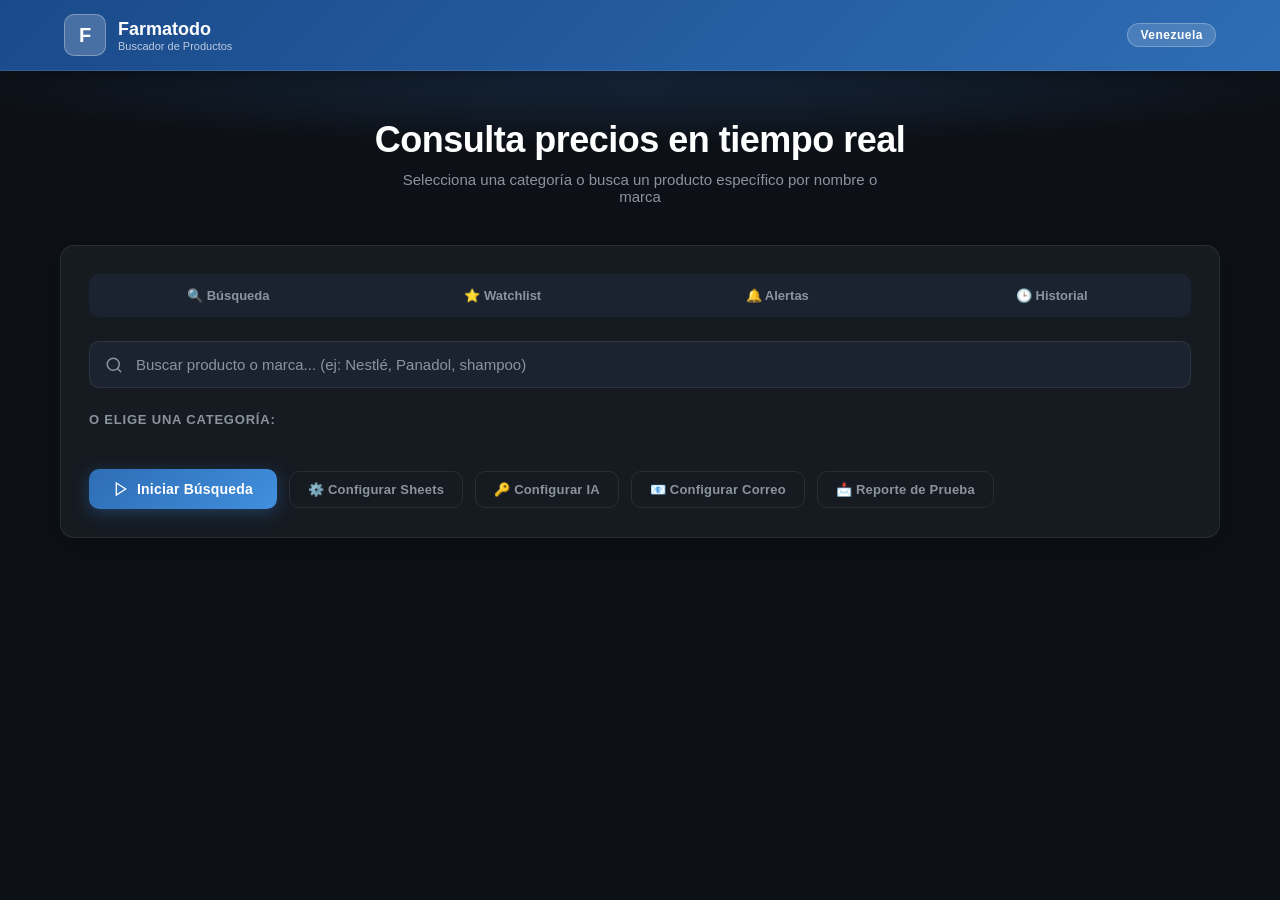
==== commit 0fffb37d: "Add files via upload" ====
--- a/index.html
+++ b/index.html
@@ -163,8 +163,11 @@
       <button id="btnAiConfig" class="btn btn-outline" title="Configurar Gemini API">
         🔑 Configurar IA
       </button>
-      <button id="btnWpConfig" class="btn btn-outline" title="Configurar WhatsApp" onclick="openWpModal()">
-        📱 WhatsApp
+      <button id="btnConfigEmail" class="btn btn-outline" title="Configurar Notificaciones de Correo" onclick="openEmailModal()">
+        📧 Configurar Correo
+      </button>
+      <button id="btnTestEmail" class="btn btn-outline" title="Enviar reporte de prueba" onclick="sendTestEmail()">
+        📩 Reporte de Prueba
       </button>
     </div>
   </div>
